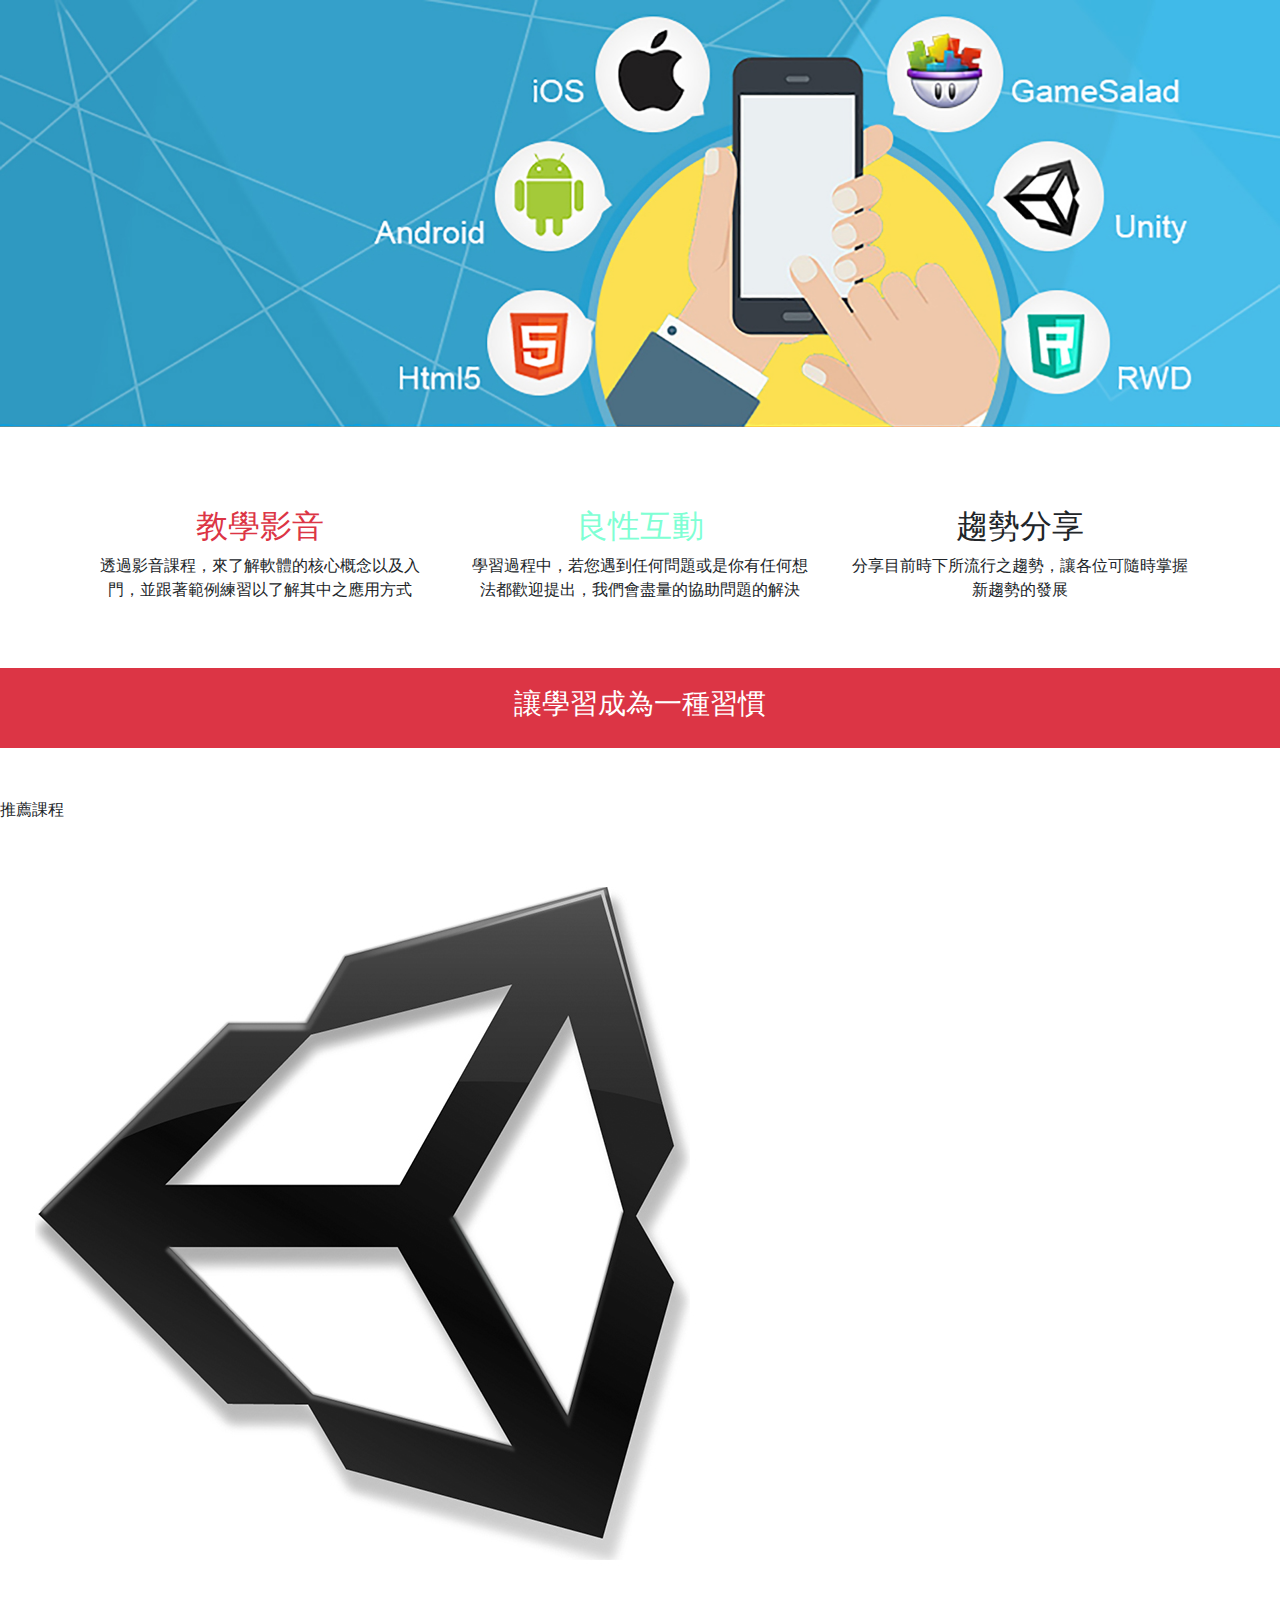
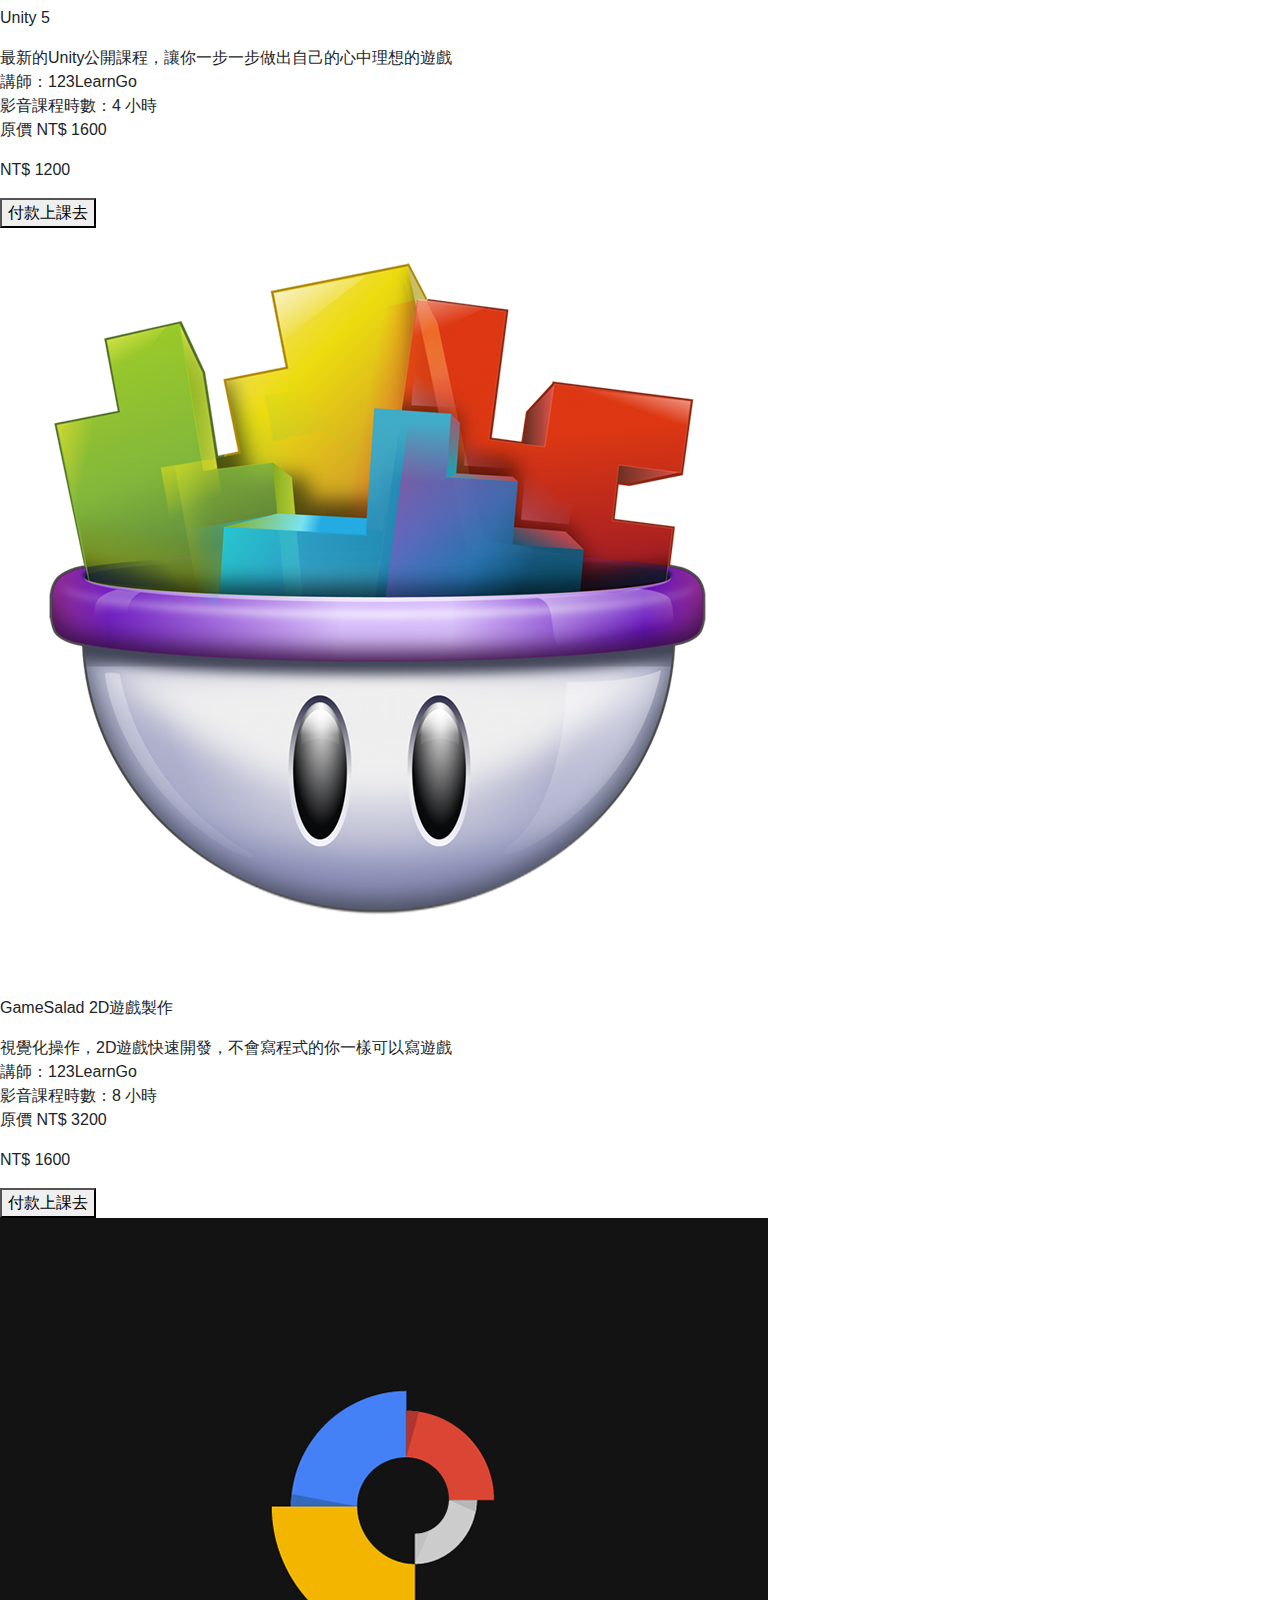
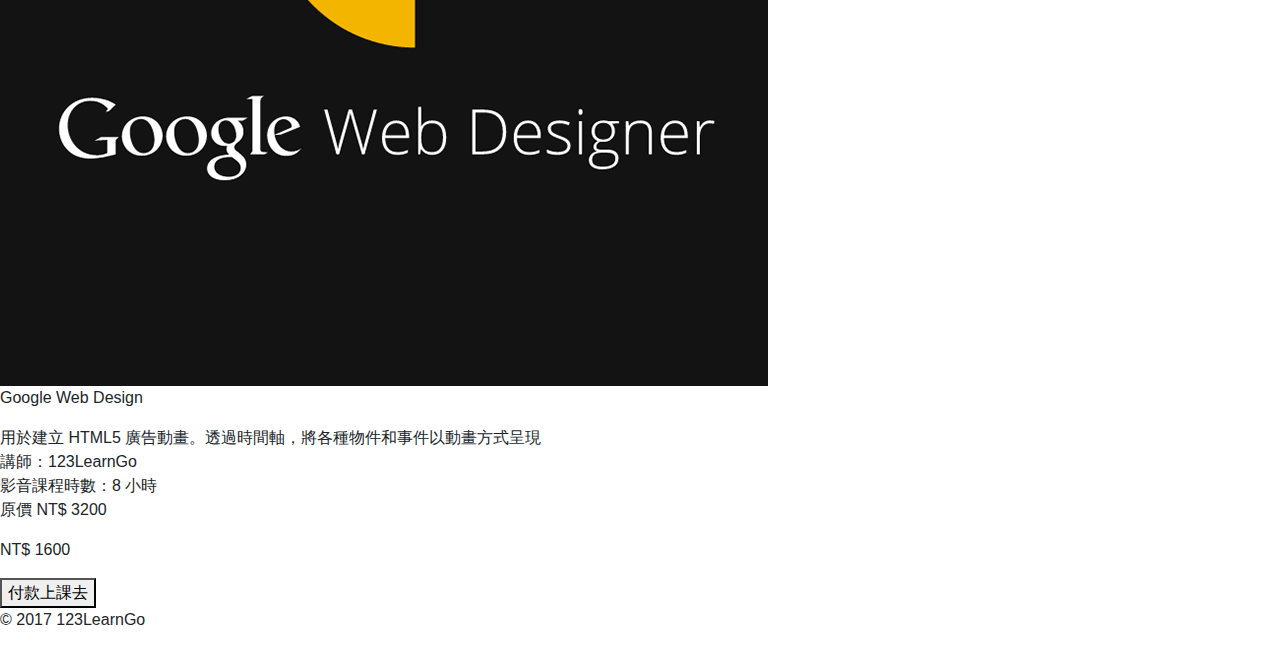
==== Practice/index.html @ 4996c33d "version1" ====
<!DOCTYPE html>
<html lang="en">
<head>
	<meta charset="UTF-8">
	<title>A112510322</title>
	<meta name="viewport" content="width=device-width, initial-scale=1">
    
	<!-- css文件載入 -->
    <link rel="stylesheet" href="css/bootstrap.min.css">
    <link rel="stylesheet" href="css/bootstrap.css">
    <link rel="stylesheet" href="css/style.css">
	

</head>
<body>
<!-- 頁首/開始 -->
<header class="header1">
	<img src="images/banner.jpg" alt="banner" class="img-fluid">
</header> 
<!-- 頁首/結束 -->
<!-- 特色/開始 -->
<section class="container">
	<div class="row">
		<div class="col-lg-4 text-center">
			<h2 class="text-danger">教學影音</h2>
			<p>透過影音課程，來了解軟體的核心概念以及入門，並跟著範例練習以了解其中之應用方式</p>
		</div>
		<div class="col-lg-4 text-center">
			<h2 class="habc">良性互動</h2>
			<p>學習過程中，若您遇到任何問題或是你有任何想法都歡迎提出，我們會盡量的協助問題的解決</p>
		</div>
		<div class="col-lg-4 text-center">
			<h2>趨勢分享</h2>
			<p>分享目前時下所流行之趨勢，讓各位可隨時掌握新趨勢的發展</p>
		</div>
	</div>
</section>
<!-- 特色/結束 -->
<!-- 主標語/開始 -->
<section class="d-flex justify-content-center bg-danger slogan">
	<h3 class="align-self-center text-white">讓學習成為一種習慣</h3>
</section>
<!-- 主標語/結束 -->
<!-- 推薦課程/開始 -->
<section>
	<div>
		<!-- 標題/開始 -->
		<div>
			<p>推薦課程</p>
		</div>
		<!-- 標題/結束 -->
		<!-- 課程1/開始 -->
		<div>
			<div>
				<div>
					<img src="images/unity.jpg" alt="Unity">
				</div>
				<div>
					<p>Unity 5</p>
				</div>
				<div>最新的Unity公開課程，讓你一步一步做出自己的心中理想的遊戲</div>
				<div>
					<span>講師：123LearnGo</span>
				</div>
				<div>
					<span>影音課程時數：4 小時</span>
				</div>
				<div>
					<p>原價 NT$ 1600</p><p>NT$ 1200</p>
				</div>
				<div>
					<button type="button">付款上課去</button>
				</div>
			</div>
		</div>
		<!-- 課程1/結束 -->
		<!-- 課程2/開始 -->
		<div>
			<div>
				<div>
					<img src="images/gamesalad.jpg" alt="GameSalad">
				</div>
				<div>
					<p>GameSalad 2D遊戲製作</p>
				</div>
				<div>視覺化操作，2D遊戲快速開發，不會寫程式的你一樣可以寫遊戲</div>
				<div>
					<span>講師：123LearnGo</span>
				</div>
				<div>
					<span>影音課程時數：8 小時</span>
				</div>
				<div>
					<p>原價 NT$ 3200</p><p>NT$ 1600</p>
				</div>
				<div>
					<button type="button">付款上課去</button>
				</div>
			</div>
		</div>
		<!-- 課程2/結束 -->
		<!-- 課程3/開始 -->
		<div>
			<div>
				<div>
					<img src="images/gwd.jpg" alt="Google Web Design">
				</div>
				<div>
					<p>Google Web Design</p>
				</div>
				<div>用於建立 HTML5 廣告動畫。透過時間軸，將各種物件和事件以動畫方式呈現</div>
				<div>
					<span>講師：123LearnGo</span>
				</div>
				<div>
					<span>影音課程時數：8 小時</span>
				</div>
				<div>
					<p>原價 NT$ 3200</p><p>NT$ 1600</p>
				</div>
				<div>
					<button type="button">付款上課去</button>
				</div>
			</div>
		</div>
		<!-- 課程3/結束 -->
	</div>
</section>
<!-- 推薦課程/結束 -->
<!-- 頁腳/開始 -->
<footer>
	<p>© 2017 123LearnGo</p>
</footer>
<!-- 頁腳/結束 -->
</body>
</html>
---- Practice/css/style.css ----
.header1{
    margin-bottom: 80px;
    
}
.header1 img{
    width: 100%;
}

.habc{
    color: aquamarine;
}
.slogan{
    margin: 50px 0;
    height: 80px;
}
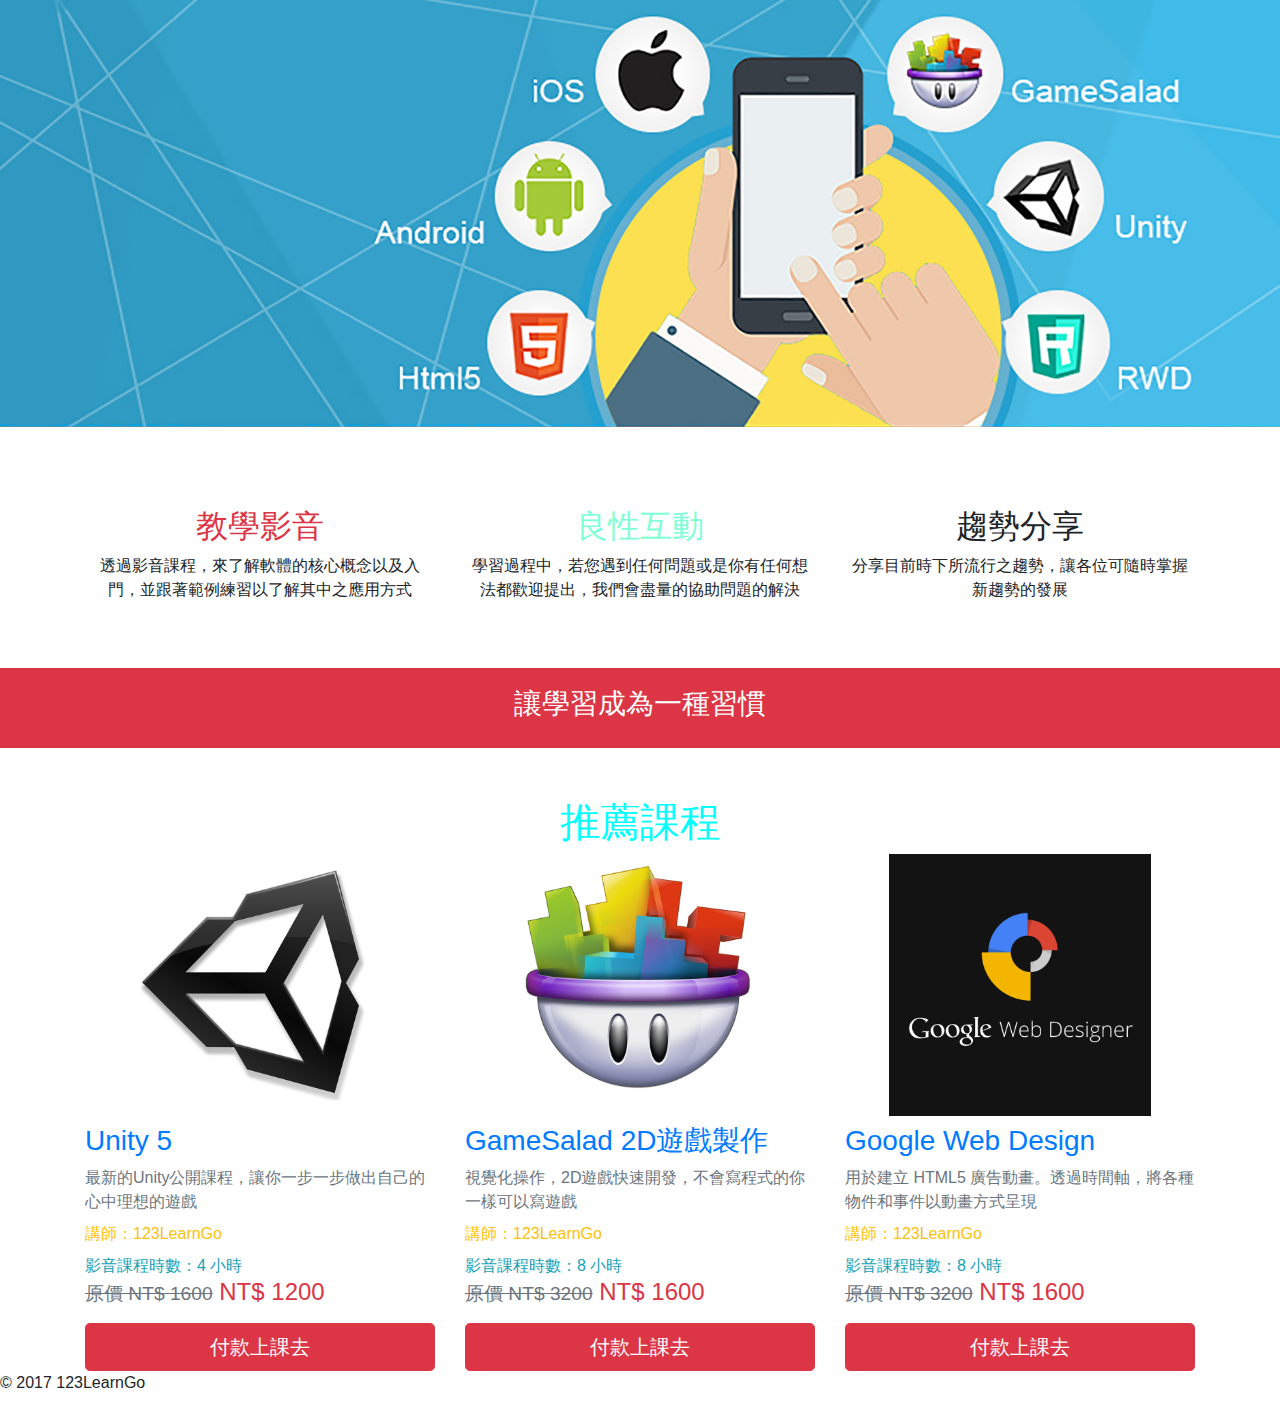
==== commit b0a92d0f: "ver --2" ====
--- a/Practice/index.html
+++ b/Practice/index.html
@@ -39,87 +39,93 @@
 <!-- 主標語/開始 -->
 <section class="d-flex justify-content-center bg-danger slogan">
 	<h3 class="align-self-center text-white">讓學習成為一種習慣</h3>
-</section>
+</section >
 <!-- 主標語/結束 -->
 <!-- 推薦課程/開始 -->
-<section>
-	<div>
+<section class="container">
+	<div class="row">
 		<!-- 標題/開始 -->
-		<div>
-			<p>推薦課程</p>
+		<div class="col-lg-12">
+			<h1 class="def123">推薦課程</h1>
 		</div>
 		<!-- 標題/結束 -->
 		<!-- 課程1/開始 -->
-		<div>
+		<div class="col-lg-4">
 			<div>
 				<div>
-					<img src="images/unity.jpg" alt="Unity">
+					<img src="images/unity.jpg" alt="Unity" class="img-fluid d-block m-auto w-75">
+				</div>
+				<div class="mt-2 mb-2">
+					<h3 class="text-primary">Unity 5</h3>
+				</div>
+				<div class="text-muted mt-2 md-2">最新的Unity公開課程，讓你一步一步做出自己的心中理想的遊戲</div>
+				<div class="md-2 mt-2">
+					<span class="text-warning">講師：123LearnGo</span>
+				</div>
+				<div class="md-2 mt-2">
+					<span class="text-info">影音課程時數：4 小時</span>
 				</div>
 				<div>
-					<p>Unity 5</p>
+					<h4 class="text-danger ">
+                        <small class="text-muted"><s>原價 NT$ 1600</s></small> NT$ 1200
+                    </h4>
 				</div>
-				<div>最新的Unity公開課程，讓你一步一步做出自己的心中理想的遊戲</div>
-				<div>
-					<span>講師：123LearnGo</span>
-				</div>
-				<div>
-					<span>影音課程時數：4 小時</span>
-				</div>
-				<div>
-					<p>原價 NT$ 1600</p><p>NT$ 1200</p>
-				</div>
-				<div>
-					<button type="button">付款上課去</button>
+				<div class="md-3 mt-3">
+					<button type="button" class="btn btn-danger btn-lg btn-block">付款上課去</button>
 				</div>
 			</div>
 		</div>
 		<!-- 課程1/結束 -->
 		<!-- 課程2/開始 -->
-		<div>
+		<div class="col-lg-4">
 			<div>
 				<div>
-					<img src="images/gamesalad.jpg" alt="GameSalad">
+					<img src="images/gamesalad.jpg" alt="GameSalad" class="img-fluid d-block m-auto w-75">
+				</div>
+				<div class="mt-2 mb-2">
+					<h3 class="text-primary">GameSalad 2D遊戲製作</h3>
+				</div>
+				<div class="text-muted mt-2 md-2">視覺化操作，2D遊戲快速開發，不會寫程式的你一樣可以寫遊戲</div>
+				<div class="mt-2 md-2">
+					<span class="text-warning">講師：123LearnGo</span>
+				</div>
+				<div class="mt-2 md-2">
+					<span class="text-info">影音課程時數：8 小時</span>
 				</div>
 				<div>
-					<p>GameSalad 2D遊戲製作</p>
+					<h4 class="text-danger ">
+                        <small class="text-muted"><s>原價 NT$ 3200</s></small> NT$ 1600
+                    </h4>
 				</div>
-				<div>視覺化操作，2D遊戲快速開發，不會寫程式的你一樣可以寫遊戲</div>
-				<div>
-					<span>講師：123LearnGo</span>
-				</div>
-				<div>
-					<span>影音課程時數：8 小時</span>
-				</div>
-				<div>
-					<p>原價 NT$ 3200</p><p>NT$ 1600</p>
-				</div>
-				<div>
-					<button type="button">付款上課去</button>
+				<div class="md-3 mt-3">
+					<button type="button" class="btn btn-danger btn-lg btn-block">付款上課去</button>
 				</div>
 			</div>
 		</div>
 		<!-- 課程2/結束 -->
 		<!-- 課程3/開始 -->
-		<div>
+		<div class="col-lg-4">
 			<div>
 				<div>
-					<img src="images/gwd.jpg" alt="Google Web Design">
+					<img src="images/gwd.jpg" alt="Google Web Design" class="img-fluid d-block m-auto w-75">
+				</div>
+				<div class="mt-2 mb-2">
+					<h3 class="text-primary">Google Web Design</h3>
+				</div>
+				<div class="text-muted mt-2 md-2">用於建立 HTML5 廣告動畫。透過時間軸，將各種物件和事件以動畫方式呈現</div>
+				<div class="mt-2 md-2">
+					<span class="text-warning">講師：123LearnGo</span>
+				</div>
+				<div class="mt-2 md-2">
+					<span class="text-info">影音課程時數：8 小時</span>
 				</div>
 				<div>
-					<p>Google Web Design</p>
+					<h4 class="text-danger ">
+                        <small class="text-muted"><s>原價 NT$ 3200</s></small> NT$ 1600
+                    </h4>
 				</div>
-				<div>用於建立 HTML5 廣告動畫。透過時間軸，將各種物件和事件以動畫方式呈現</div>
-				<div>
-					<span>講師：123LearnGo</span>
-				</div>
-				<div>
-					<span>影音課程時數：8 小時</span>
-				</div>
-				<div>
-					<p>原價 NT$ 3200</p><p>NT$ 1600</p>
-				</div>
-				<div>
-					<button type="button">付款上課去</button>
+				<div class="md-3 mt-3">
+					<button type="button" class="btn btn-danger btn-lg btn-block">付款上課去</button>
 				</div>
 			</div>
 		</div>
--- a/Practice/css/style.css
+++ b/Practice/css/style.css
@@ -12,4 +12,8 @@
 .slogan{
     margin: 50px 0;
     height: 80px;
+}
+.def123{
+    color: aqua;
+    text-align: center;
 }